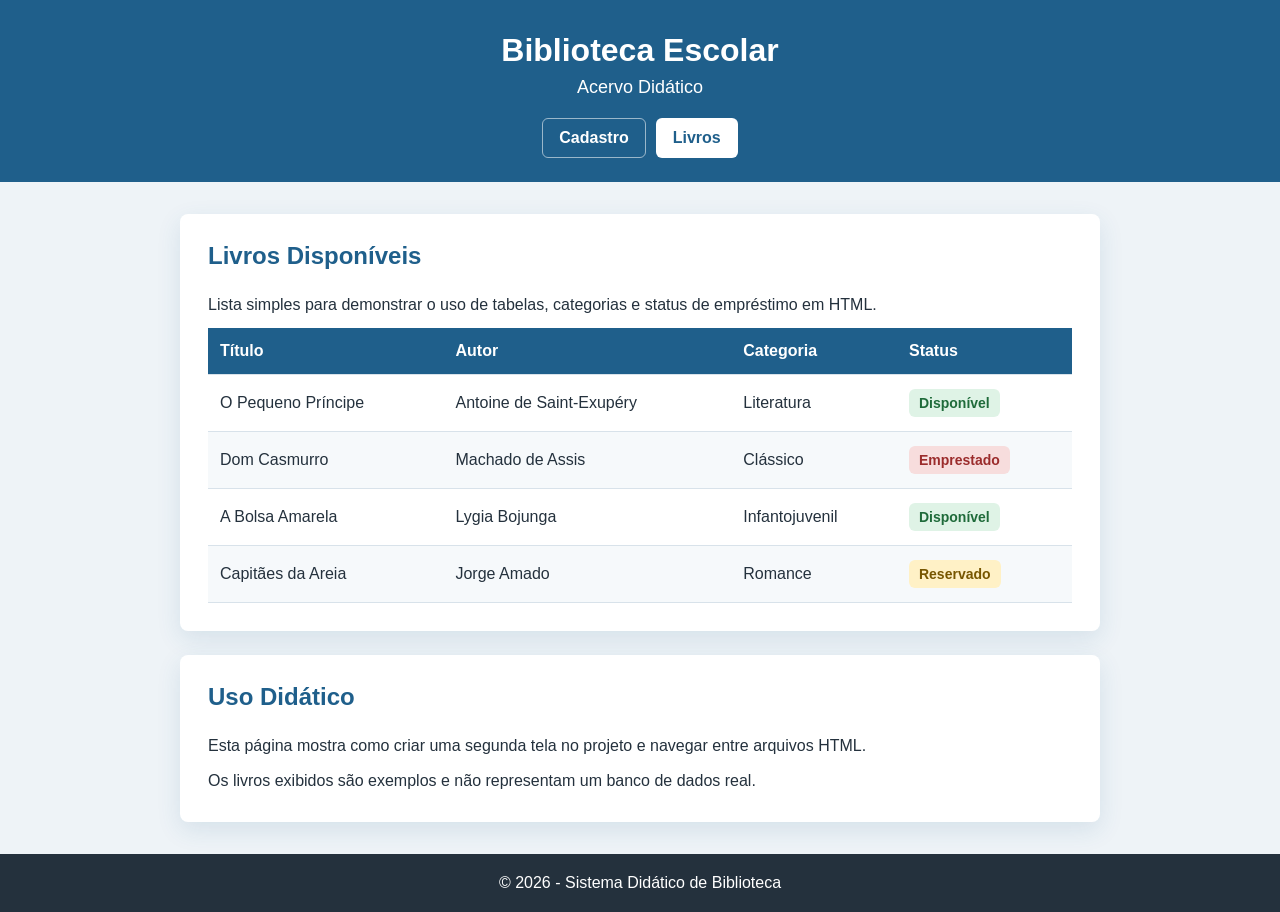
==== livros.html @ 19c60f17 "Adiciona pagina de livros didatica" ====
<!DOCTYPE html>
<html lang="pt-BR">
<head>
  <meta charset="UTF-8">
  <meta name="viewport" content="width=device-width, initial-scale=1.0">
  <title>Biblioteca - Livros</title>
  <link rel="stylesheet" href="style.css">
</head>
<body>
  <header>
    <h1>Biblioteca Escolar</h1>
    <p>Acervo Didático</p>
    <nav class="menu">
      <a href="index.html">Cadastro</a>
      <a href="livros.html" class="ativo">Livros</a>
    </nav>
  </header>

  <main>
    <section>
      <h2>Livros Disponíveis</h2>
      <p class="texto-apoio">Lista simples para demonstrar o uso de tabelas, categorias e status de empréstimo em HTML.</p>

      <div class="tabela-responsiva">
        <table>
          <thead>
            <tr>
              <th>Título</th>
              <th>Autor</th>
              <th>Categoria</th>
              <th>Status</th>
            </tr>
          </thead>
          <tbody>
            <tr>
              <td>O Pequeno Príncipe</td>
              <td>Antoine de Saint-Exupéry</td>
              <td>Literatura</td>
              <td><span class="status disponivel">Disponível</span></td>
            </tr>
            <tr>
              <td>Dom Casmurro</td>
              <td>Machado de Assis</td>
              <td>Clássico</td>
              <td><span class="status emprestado">Emprestado</span></td>
            </tr>
            <tr>
              <td>A Bolsa Amarela</td>
              <td>Lygia Bojunga</td>
              <td>Infantojuvenil</td>
              <td><span class="status disponivel">Disponível</span></td>
            </tr>
            <tr>
              <td>Capitães da Areia</td>
              <td>Jorge Amado</td>
              <td>Romance</td>
              <td><span class="status reservado">Reservado</span></td>
            </tr>
          </tbody>
        </table>
      </div>
    </section>

    <section class="informacoes">
      <h2>Uso Didático</h2>
      <p>Esta página mostra como criar uma segunda tela no projeto e navegar entre arquivos HTML.</p>
      <p>Os livros exibidos são exemplos e não representam um banco de dados real.</p>
    </section>
  </main>

  <footer>
    <p>&copy; 2026 - Sistema Didático de Biblioteca</p>
  </footer>
</body>
</html>
---- style.css ----
* {
  box-sizing: border-box;
}

body {
  margin: 0;
  min-height: 100vh;
  font-family: Arial, Helvetica, sans-serif;
  color: #24313d;
  background: #eef3f7;
}

header {
  padding: 32px 20px 24px;
  text-align: center;
  color: #ffffff;
  background: #1f5f8b;
}

header h1 {
  margin: 0 0 8px;
  font-size: 32px;
}

header p {
  margin: 0;
  font-size: 18px;
}

.menu {
  display: flex;
  justify-content: center;
  flex-wrap: wrap;
  gap: 10px;
  margin-top: 20px;
}

.menu a {
  padding: 10px 16px;
  border: 1px solid rgba(255, 255, 255, 0.55);
  border-radius: 6px;
  color: #ffffff;
  font-weight: 700;
  text-decoration: none;
}

.menu a:hover,
.menu .ativo {
  color: #1f5f8b;
  background: #ffffff;
}

main {
  width: min(920px, calc(100% - 32px));
  margin: 32px auto;
}

section {
  margin-bottom: 24px;
  padding: 28px;
  border-radius: 8px;
  background: #ffffff;
  box-shadow: 0 8px 24px rgba(31, 95, 139, 0.12);
}

h2 {
  margin: 0 0 22px;
  color: #1f5f8b;
  font-size: 24px;
}

form {
  display: grid;
  grid-template-columns: repeat(2, minmax(0, 1fr));
  gap: 18px 20px;
}

.campo {
  display: flex;
  flex-direction: column;
  gap: 8px;
}

.campo-completo,
.acoes {
  grid-column: 1 / -1;
}

label {
  font-weight: 700;
}

input,
textarea {
  width: 100%;
  padding: 12px;
  border: 1px solid #b9c7d3;
  border-radius: 6px;
  font: inherit;
  color: #24313d;
  background: #ffffff;
}

textarea {
  resize: vertical;
}

input:focus,
textarea:focus {
  outline: 3px solid rgba(31, 95, 139, 0.18);
  border-color: #1f5f8b;
}

.acoes {
  display: flex;
  flex-wrap: wrap;
  gap: 12px;
  margin-top: 6px;
}

button {
  padding: 12px 18px;
  border: 0;
  border-radius: 6px;
  font: inherit;
  font-weight: 700;
  color: #ffffff;
  background: #1f5f8b;
  cursor: pointer;
}

button:hover {
  background: #17486a;
}

.botao-secundario {
  color: #1f5f8b;
  background: #d9e8f3;
}

.botao-secundario:hover {
  background: #c6dceb;
}

.texto-apoio,
.informacoes p {
  margin: 0 0 10px;
  line-height: 1.6;
}

.tabela-responsiva {
  overflow-x: auto;
}

table {
  width: 100%;
  border-collapse: collapse;
  min-width: 680px;
}

th,
td {
  padding: 14px 12px;
  border-bottom: 1px solid #d8e2ea;
  text-align: left;
}

th {
  color: #ffffff;
  background: #1f5f8b;
}

tr:nth-child(even) td {
  background: #f6f9fb;
}

.status {
  display: inline-block;
  padding: 6px 10px;
  border-radius: 6px;
  font-size: 14px;
  font-weight: 700;
}

.disponivel {
  color: #1f6b3a;
  background: #dff3e6;
}

.emprestado {
  color: #9b2c2c;
  background: #f7dddd;
}

.reservado {
  color: #775600;
  background: #fff1c6;
}

.informacoes p:last-child {
  margin-bottom: 0;
}

footer {
  padding: 20px;
  text-align: center;
  color: #ffffff;
  background: #24313d;
}

footer p {
  margin: 0;
}

@media (max-width: 700px) {
  header h1 {
    font-size: 26px;
  }

  main {
    margin: 20px auto;
  }

  section {
    padding: 22px;
  }

  form {
    grid-template-columns: 1fr;
  }
}
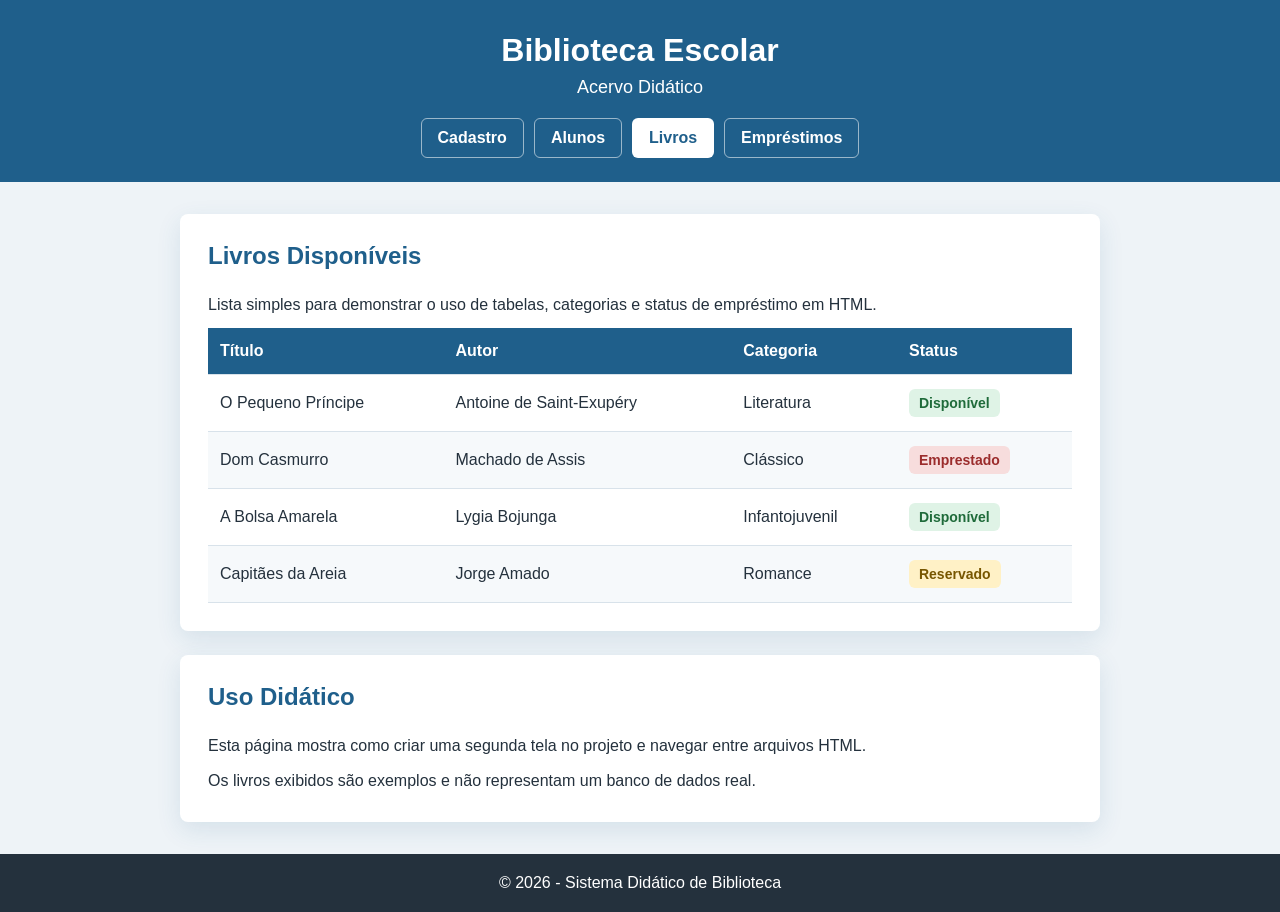
==== commit b14d1fe7: "Adiciona paginas de alunos e emprestimos" ====
--- a/livros.html
+++ b/livros.html
@@ -12,7 +12,9 @@
     <p>Acervo Didático</p>
     <nav class="menu">
       <a href="index.html">Cadastro</a>
+      <a href="alunos.html">Alunos</a>
       <a href="livros.html" class="ativo">Livros</a>
+      <a href="emprestimos.html">Empréstimos</a>
     </nav>
   </header>
 
